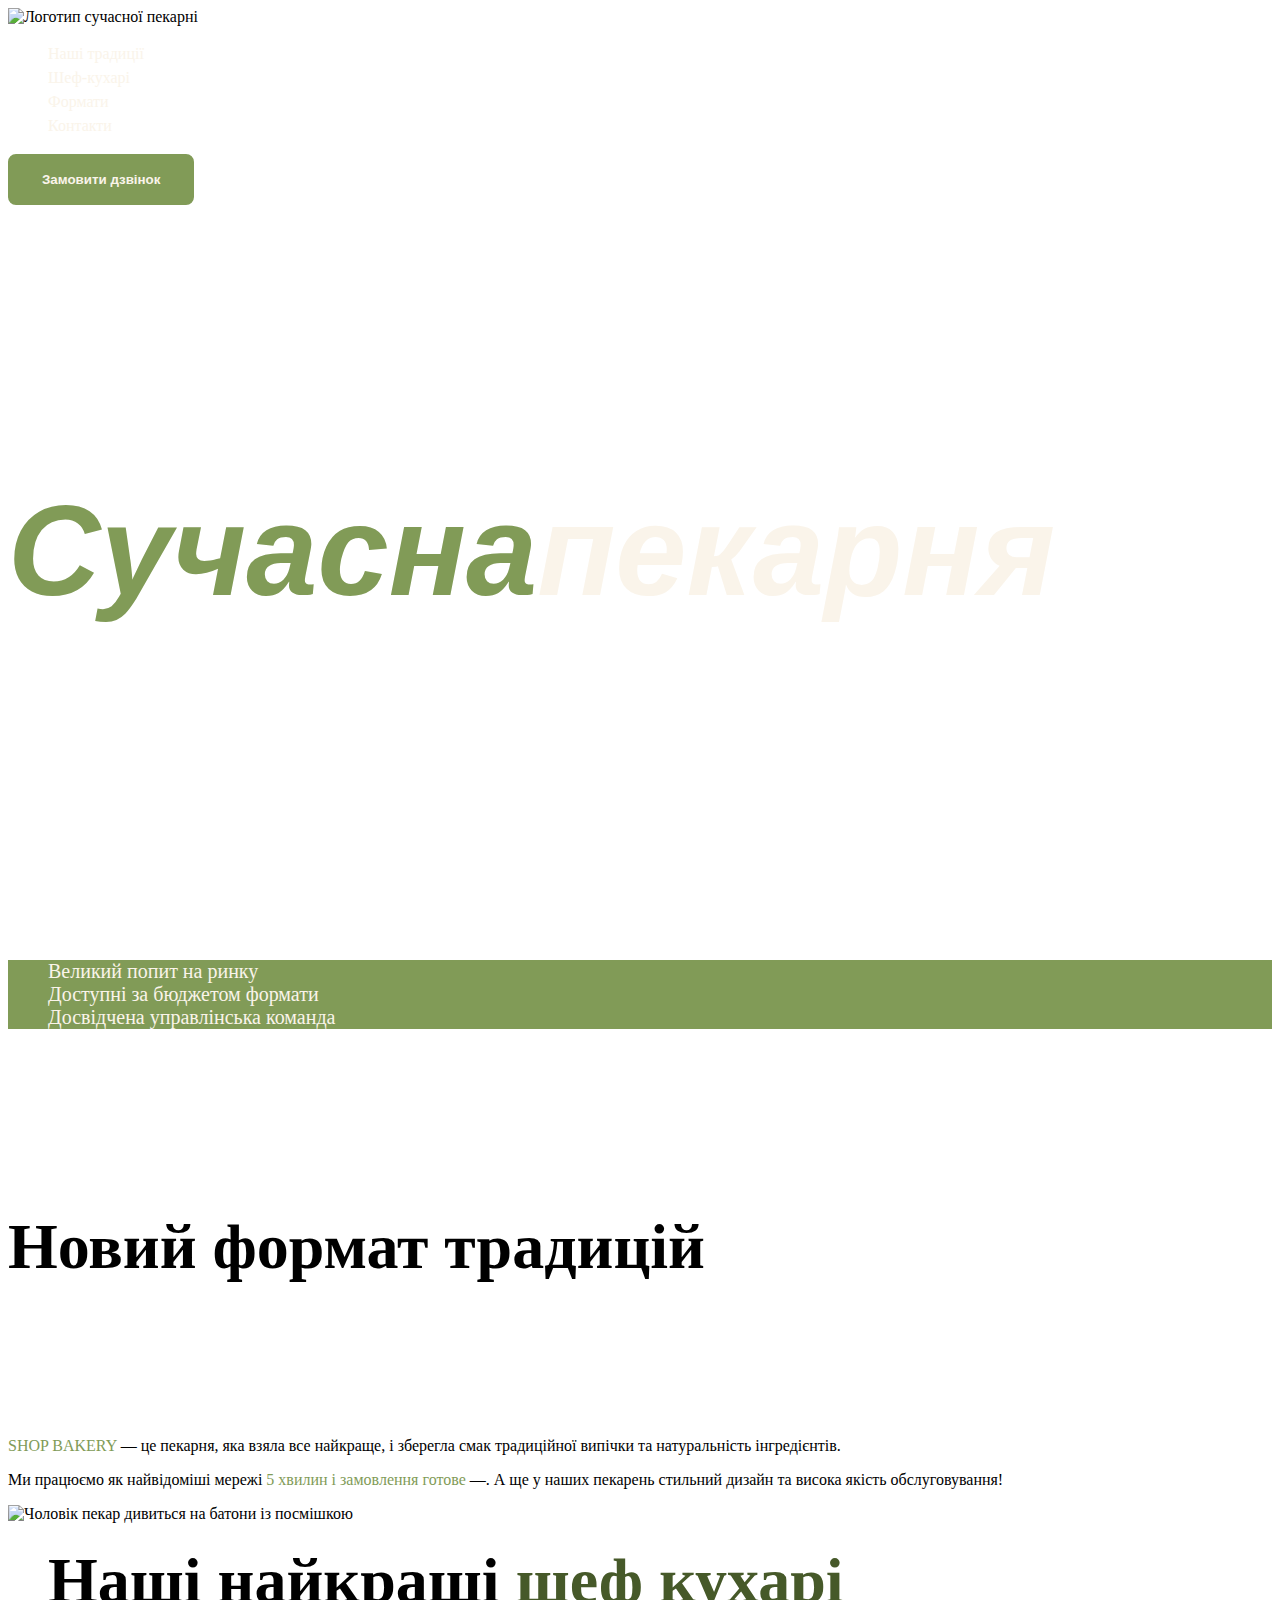
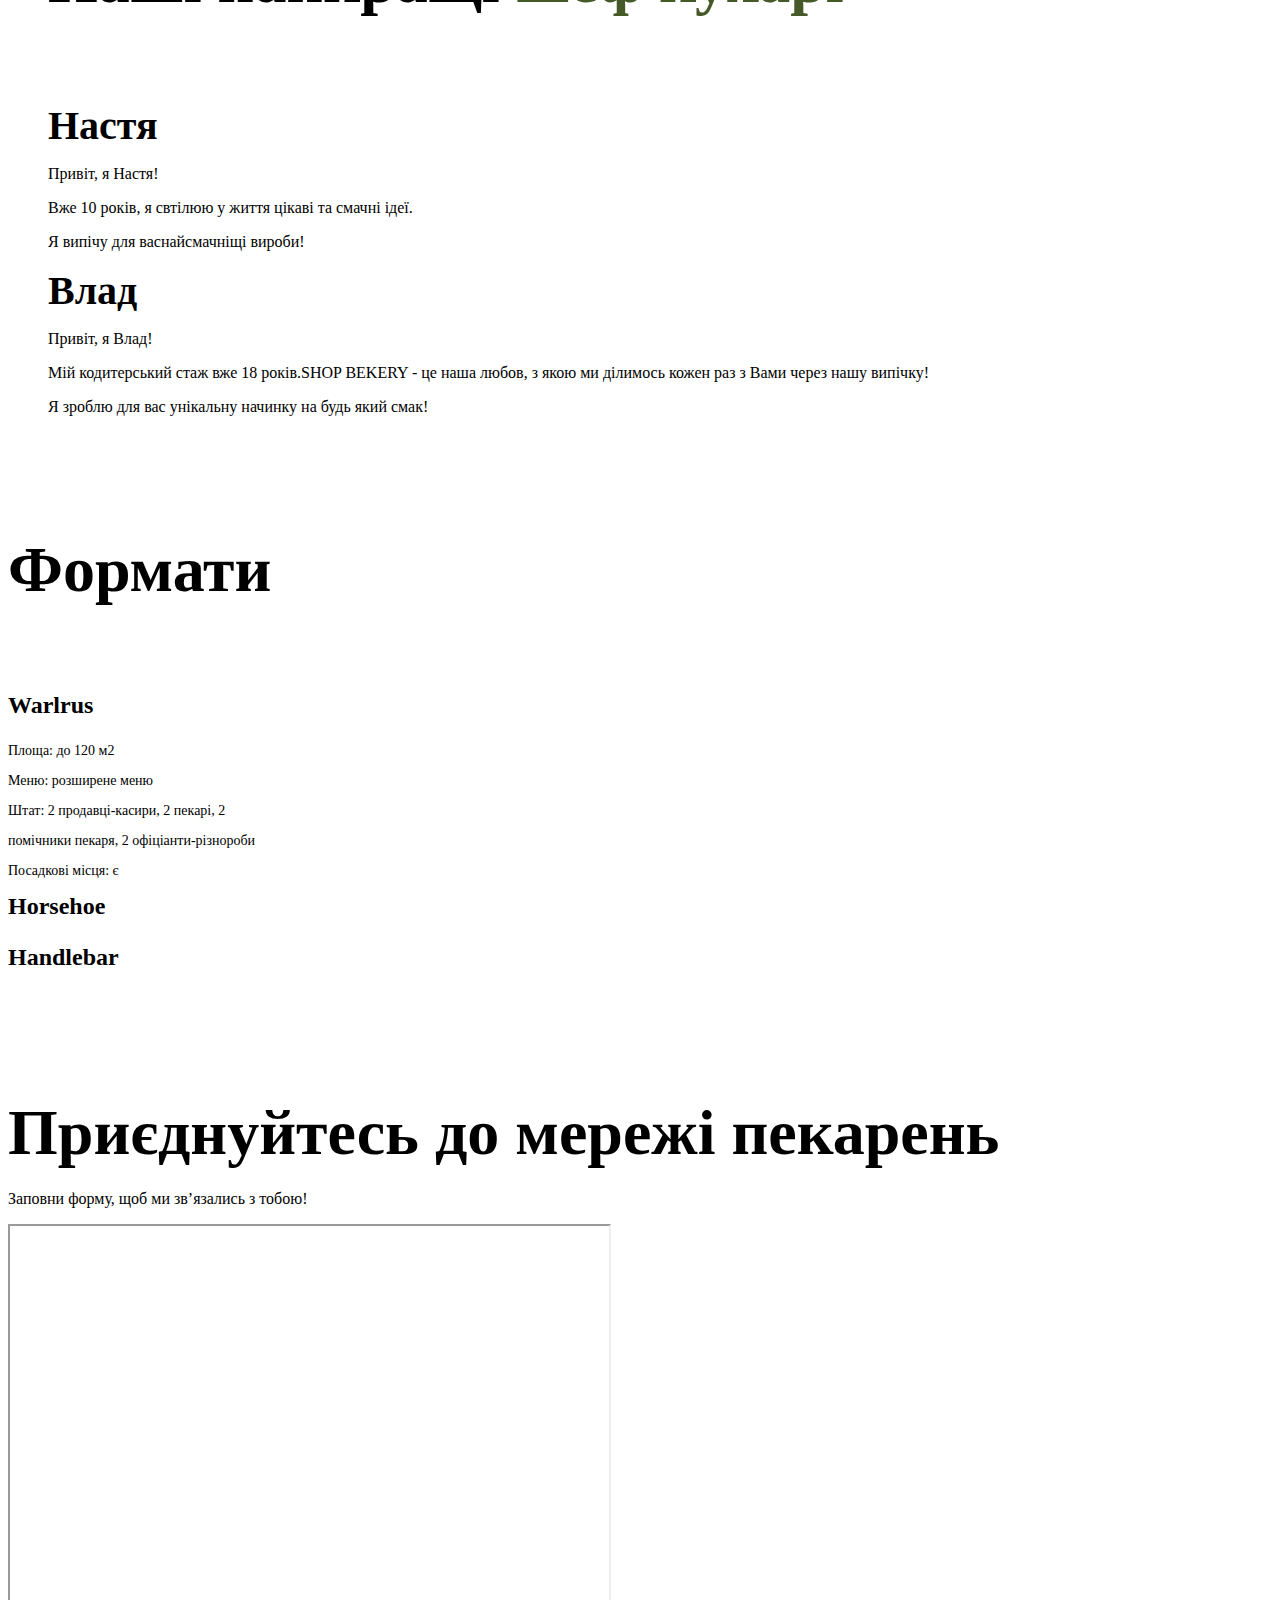
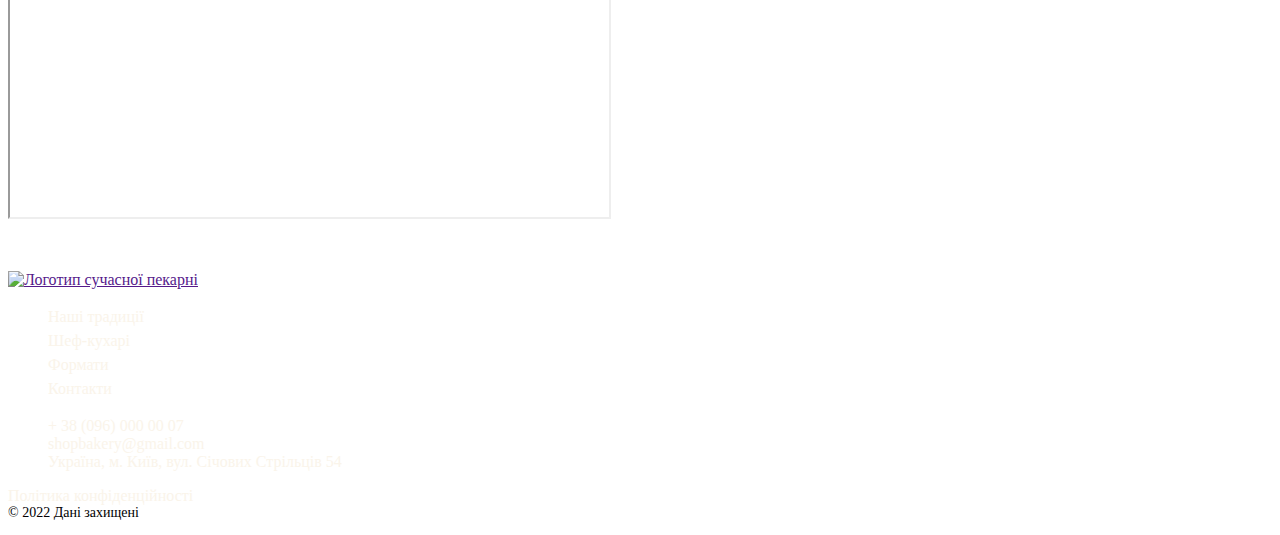
==== Untitled-1.html @ 4142bc56 "Add files via upload" ====
<!DOCTYPE html>
<html lang="uk">
<head>
    <meta charset="UTF-8">
    <meta name="viewport" content="width=device-width, initial-scale=1.0">
    <title>Сучасна пекарня</title>
   
    <link rel="stylesheet" href="./Untitled-2.css">
</head>
<body>
    <header>
   <div class="container">
    <nav>
        <div class="container">
            <a href=""></a>
            <img src="./images/logo.svg" alt="Логотип сучасної пекарні">
            <ul>
                <li><a class="link" href="#tradition-section">Наші традиції</a> </li>
                <li><a class="link" href="#sjef-section">Шеф-кухарі</a></li>
                <li><a class="link" href="#form-section">Формати</a></li>
                <li><a class="link" href="#contact-section">Контакти</a></li>
            </ul>
    </nav>
    <button class="button" type="button">Замовити дзвінок</button>
    </div>
   </div>
          
    </header>
    <main>
        <section class="hero-section">
          <div class="container">
            <h1 class="hero-title"> <span class="accent">Сучасна</span>пекарня</h1>
          </div>
        </section>

    <h2 class="vissually-hiden">Наші переваги</h2>
    <section>
       <div class="container">
        <ul class="advantage-list">
            <li class="advantage-item">Великий попит на ринку</li>
            <li class="advantage-item">Доступні за бюджетом формати</li>
            <li class="advantage-item">Досвідчена управлінська команда</li>
        </ul>
       </div>
    </section>
 <section class=" tradition-section section" id="tradition-section">
    <div class="container">
<p class="traditions-text">
    <h2 class=" traditions-title section-title">Новий формат традицій</h2>
    </div>
</section>
<section id="sjef-section">
 <div class="container">
    <p class="section"><span class="accent-uppercase">shop bakery</span>
        — це пекарня, яка взяла все найкраще, і зберегла смак
        традиційної випічки та натуральність інгредієнтів.</p>
    <p class="section">Ми працюємо як найвідоміші мережі <span class="accent">5 хвилин і замовлення готове </span>—. А ще у
        наших пекарень стильний дизайн та висока якість
        обслуговування!</p>
    <img src="./images/baker-man.jpg" alt="Чоловік пекар дивиться на батони із посмішкою">
    <div class="container">
        <ul>
            <h2 class=" sjefs-title section-title">Наші найкращі <span class="accent">шеф кухарі</span></h2>
            <li>
                <article>
                    <h3 class="sjef-title">Настя</h3>
                    <p>Привіт, я Настя! </p>
                    <p>Вже 10 років, я свтілюю у життя цікаві та смачні ідеї.</p>
                    <p>Я випічу для васнайсмачніщі вироби!</p>
                </article>
            </li>
            <li>
                <article>
                    <h3 class="sjef-title">Влад</h3>
                    <p>Привіт, я Влад!</p>
                    <p>Мій кодитерський стаж вже 18 років.SHOP BEKERY - це наша любов, з якою ми ділимось кожен раз з Вами
                        через
                        нашу
                        випічку!</p>
                    <p>Я зроблю для вас унікальну начинку на будь який смак!</p>
                </article>
            </li>
        </ul>
    </div>
    </section>
    <section id="formats-section">
        <div class="container">
            <h2 class=" formats-title section-title">Формати</h2>
            <li>
                <article>
                    <h3 class="format-title" lang="en"> Warlrus</h3>
                    <div class="format-text">
                        <p>Площа: до 120 м2</p>
                        <p>Меню: розширене меню</p>
                        <p>Штат: 2 продавці-касири, 2 пекарі, 2</p>
                        <p>помічники пекаря, 2 офіціанти-різнороби</p>
                        <p>Посадкові місця: є</p>
    
    
                    </div>
                </article>
            </li>
            <li>
                <article>
                    <h3 class="format-title" lang="en">Horsehoe</h3>
                </article>
            </li>
            <li>
                <article>
                    <h3 class="format-title" lang="en">Handlebar</h3>
                </article>
            </li>
        </div>
 </div>
   
</section>
<section id="contact-section">
   <div class="container">
    <h2 class=" contact-title section-title">Приєднуйтесь до мережі пекарень</h2>
    <p>Заповни форму, щоб ми звʼязались з тобою!</p>
    <iframe
        src="https://www.google.com/maps/embed?pb=!1m18!1m12!1m3!1d2540.1634470361023!2d30.488698375912154!3d50.45668098691596!2m3!1f0!2f0!3f0!3m2!1i1024!2i768!4f13.1!3m3!1m2!1s0x40d4ce637c006b2d%3A0xaf86385f19996ff0!2z0YPQuy4g0KHQtdGH0LXQstGL0YUg0KHRgtGA0LXQu9GM0YbQvtCyLCA1NCwg0JrQuNC10LIsINCj0LrRgNCw0LjQvdCwLCAwMjAwMA!5e0!3m2!1sru!2sno!4v1733068324445!5m2!1sru!2sno"
        width="603" height="595" style="" allowfullscreen="" loading="lazy"
        referrerpolicy="no-referrer-when-downgrade"></iframe>
   </div>
</section>
    </main>
    <footer>
   <div class="container">
    <nav>
        <a href="">
            <img src="./images/logo.svg" alt="Логотип сучасної пекарні">
        </a>
        <ul>
            <li><a class="link" href="">Наші традиції</a> </li>
            <li><a class="link" href="">Шеф-кухарі</a></li>
            <li><a class="link" href="">Формати</a></li>
            <li><a class="link" href="">Контакти</a></li>
        </ul>
    </nav>
    
    <address>
        <ul>
            <li><a class="address-link" href="tel:+380960000007">+ 38 (096) 000 00 07</a></li>
            <li><a class="address-link" href="mailto:shopbakery@gmail.com">shopbakery@gmail.com</a></li>
            <li><a class="address-link" href="https://maps.app.goo.gl/1U1ZGMpnZ4ibGPz46" target="_blank">Україна, м. Київ,
                    вул. Січових Стрільців 54</a></li>
    
            <!--facebook icon-->
            </a>
            </li>
            <li><a href="">
                    <!--instagram icon-->
    
                </a>
            </li>
        </ul>
        <a class="address-link" href="" target="_blank">Політика конфіденційності</a>
        <p class="address-copyright">&copy; 2022 Дані захищені</p>
    </address>
   </div>

    </footer>
</body>
</html>
---- Untitled-2.css ----
@font-face {
    font-display: swap;

    font-family: 'Poppins';
   
    font-weight: 300;
    src: url('../fonts/poppins-v21-latin-300.woff2') format('woff2');

}


@font-face {
    font-display: swap;
   
    font-family: 'Poppins';

    font-weight: 400;
    src: url('../fonts/poppins-v21-latin-regular.woff2') format('woff2');
  
}


@font-face {
    font-display: swap;
   
    font-family: 'Poppins';

    font-weight: 600;
    src: url('../fonts/poppins-v21-latin-600.woff2') format('woff2');
}


:root{
    --color-brand-light: #819B57;
    --color-brand-dark: #465929;
    --color-primery-light: #FAF4EA;
    --color-primery-dark: #31261a;
    
}
ul{
    list-style-type: none;
}
.vissually-hiden{
    position: absolute;
    left: -10000px;
    top: auto;
    width: 1px;
    height: 1px;
    overflow: hidden;
}
section{
    padding: 48px 0;
}
*{
    box-sizing: border-box;
}
.body{
    color: var(--color-primery-dark);
    font-family: 'Poppins', sans-serif;
    font-size: 18px;
    font-weight: 400;
    font-style: italic;
        line-height: 1.5;
        margin: 0;
}
.container{
    max-width: 1288px;
    width: 100%;
    margin: 0 auto;

}
h1,h2,h3,h4,h5,h6,p{
    margin-top: 0;
}
.tradition-section{
    padding-top: 96px;
}
.tradition-title{
    margin-bottom: 42px;
}
address{
    font-style: normal;
}
.advantage-item{
    font-size: 20px;
    font-weight: 300;
}
.accent-uppercase{
    text-transform: uppercase;
}
.button{
    padding: 16px 32px;
background-color: var(--color-brand-light);
border: 2px solid var(--color-brand-light);
border-radius: 8px;
color: var(--color-primery-light);
font-weight: 600;
}
.button:hover{
    background-color: transparent;
    color: var(--color-brand-dark);
}
.link{
    color: var(--color-primery-light);
    text-decoration: none;
    line-height: 1.5;


}
.link:hover{
    color:var(--color-brand-light);;
    text-decoration: none;
        font-weight: 600;
}
.hero-section{
padding: 272px 0;
}
.hero-title{
    margin-bottom: 0;
color: var(--color-primery-light);
    font-family: 'Poppins', sans-serif;
        font-size: 128px;
        font-weight: 900;
        font-style: italic;
    

}
.hero-title .accent{
color: var(--color-brand-light);;
}
.advantage-list{
    color:var(--color-primery-light) ;
    background-color:var(--color-brand-light); ;
}
.section-title .accent{
    color: var(--color-brand-dark);
}
.section  .accent {
    color: var(--color-brand-light);
}
.section .accent-uppercase {
    color: var(--color-brand-light);
}
.section-title{
    font-size: 64px;
    font-weight: 900;
    line-height: 1.3;
}
.formats-title{
    margin-bottom: 80px;
}

.sjefs-title{
    margin-bottom: 80px;
}
.sjef-title{
    font-size: 40px;
    font-weight: 600;
    margin-bottom: 16px;
}
.format-title{
    font-size: 24px;
        font-weight: 600;
}
.format-text{
font-size: 14px;
font-weight: 300;
}
.contact-title{
    margin-bottom: 16px;
}
.address-link{
    color: var(--color-primery-light);
    font-size: 16px;
    font-weight: 300;
    text-decoration: none;
}
.address-link:hover {
    color: var(--color-brand-light);
  
}
.address-copyright{
    font-size: 14px;
}
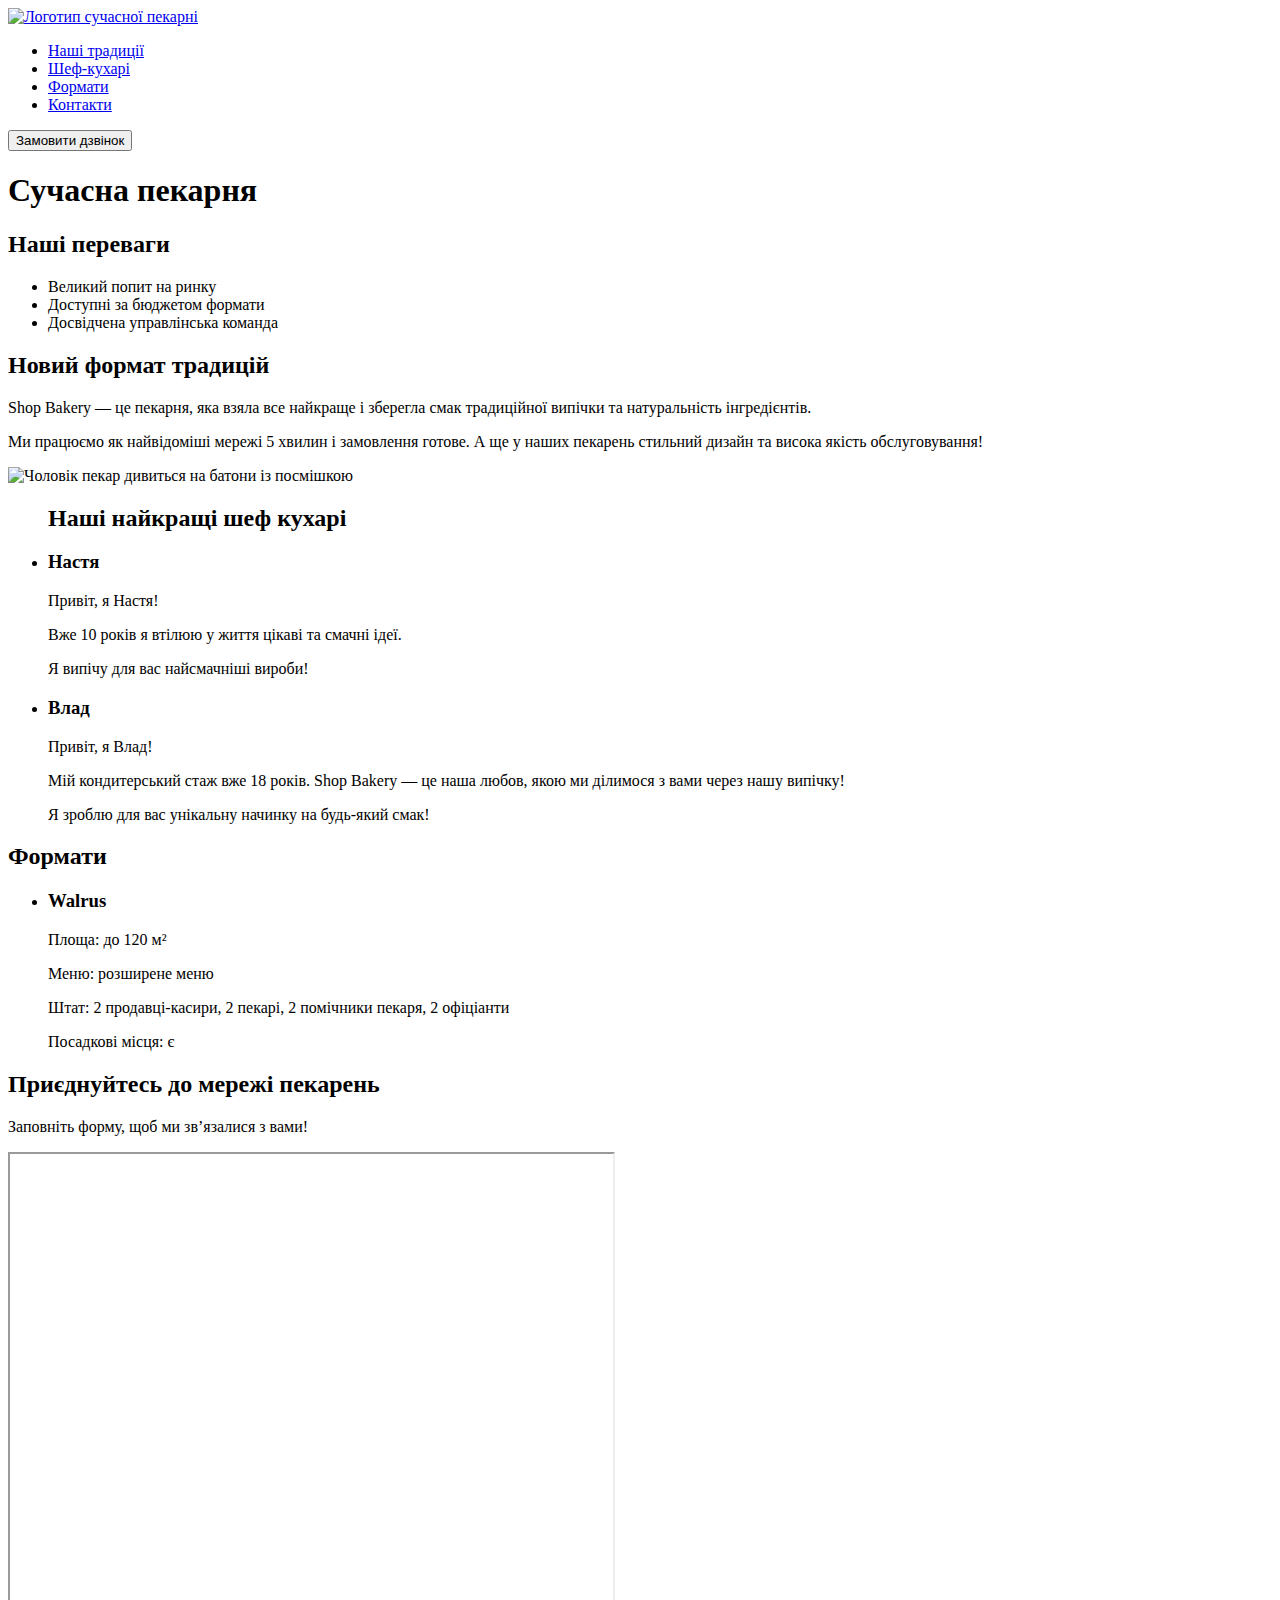
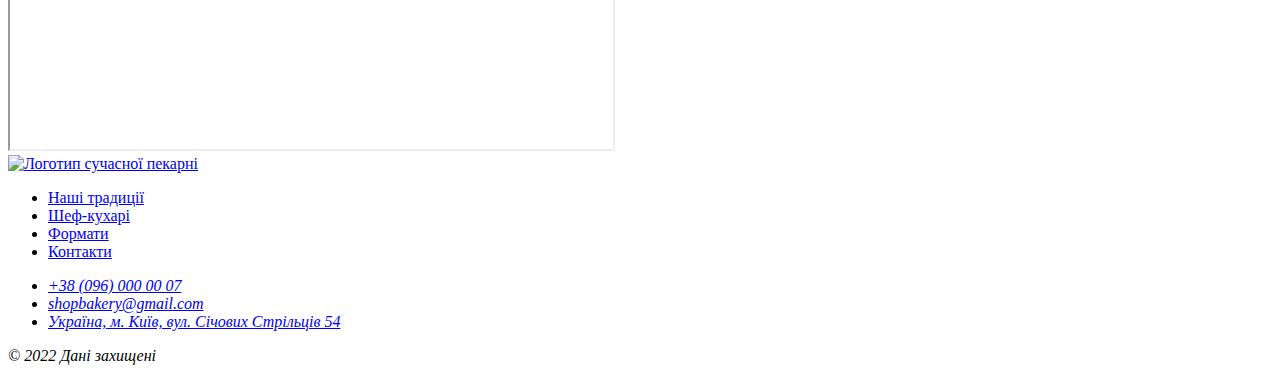
==== commit eef13e21: "Update Untitled-1.html" ====
--- a/Untitled-1.html
+++ b/Untitled-1.html
@@ -4,162 +4,130 @@
     <meta charset="UTF-8">
     <meta name="viewport" content="width=device-width, initial-scale=1.0">
     <title>Сучасна пекарня</title>
-   
-    <link rel="stylesheet" href="./Untitled-2.css">
+    <!-- Оновлений шлях до CSS -->
+    <link rel="stylesheet" href="/Simple-Page/Untitled-2.css">
 </head>
 <body>
     <header>
-   <div class="container">
-    <nav>
         <div class="container">
-            <a href=""></a>
-            <img src="./images/logo.svg" alt="Логотип сучасної пекарні">
-            <ul>
-                <li><a class="link" href="#tradition-section">Наші традиції</a> </li>
-                <li><a class="link" href="#sjef-section">Шеф-кухарі</a></li>
-                <li><a class="link" href="#form-section">Формати</a></li>
-                <li><a class="link" href="#contact-section">Контакти</a></li>
-            </ul>
-    </nav>
-    <button class="button" type="button">Замовити дзвінок</button>
-    </div>
-   </div>
-          
+            <nav>
+                <div class="container">
+                    <a href="/">
+                        <!-- Оновлений шлях до логотипу -->
+                        <img src="/Simple-Page/images/logo.svg" alt="Логотип сучасної пекарні">
+                    </a>
+                    <ul>
+                        <li><a class="link" href="#tradition-section">Наші традиції</a></li>
+                        <li><a class="link" href="#sjef-section">Шеф-кухарі</a></li>
+                        <li><a class="link" href="#form-section">Формати</a></li>
+                        <li><a class="link" href="#contact-section">Контакти</a></li>
+                    </ul>
+                </div>
+            </nav>
+            <button class="button" type="button">Замовити дзвінок</button>
+        </div>
     </header>
     <main>
         <section class="hero-section">
-          <div class="container">
-            <h1 class="hero-title"> <span class="accent">Сучасна</span>пекарня</h1>
-          </div>
+            <div class="container">
+                <h1 class="hero-title"><span class="accent">Сучасна</span> пекарня</h1>
+            </div>
         </section>
 
-    <h2 class="vissually-hiden">Наші переваги</h2>
-    <section>
-       <div class="container">
-        <ul class="advantage-list">
-            <li class="advantage-item">Великий попит на ринку</li>
-            <li class="advantage-item">Доступні за бюджетом формати</li>
-            <li class="advantage-item">Досвідчена управлінська команда</li>
-        </ul>
-       </div>
-    </section>
- <section class=" tradition-section section" id="tradition-section">
-    <div class="container">
-<p class="traditions-text">
-    <h2 class=" traditions-title section-title">Новий формат традицій</h2>
-    </div>
-</section>
-<section id="sjef-section">
- <div class="container">
-    <p class="section"><span class="accent-uppercase">shop bakery</span>
-        — це пекарня, яка взяла все найкраще, і зберегла смак
-        традиційної випічки та натуральність інгредієнтів.</p>
-    <p class="section">Ми працюємо як найвідоміші мережі <span class="accent">5 хвилин і замовлення готове </span>—. А ще у
-        наших пекарень стильний дизайн та висока якість
-        обслуговування!</p>
-    <img src="./images/baker-man.jpg" alt="Чоловік пекар дивиться на батони із посмішкою">
-    <div class="container">
-        <ul>
-            <h2 class=" sjefs-title section-title">Наші найкращі <span class="accent">шеф кухарі</span></h2>
-            <li>
-                <article>
-                    <h3 class="sjef-title">Настя</h3>
-                    <p>Привіт, я Настя! </p>
-                    <p>Вже 10 років, я свтілюю у життя цікаві та смачні ідеї.</p>
-                    <p>Я випічу для васнайсмачніщі вироби!</p>
-                </article>
-            </li>
-            <li>
-                <article>
-                    <h3 class="sjef-title">Влад</h3>
-                    <p>Привіт, я Влад!</p>
-                    <p>Мій кодитерський стаж вже 18 років.SHOP BEKERY - це наша любов, з якою ми ділимось кожен раз з Вами
-                        через
-                        нашу
-                        випічку!</p>
-                    <p>Я зроблю для вас унікальну начинку на будь який смак!</p>
-                </article>
-            </li>
-        </ul>
-    </div>
-    </section>
-    <section id="formats-section">
-        <div class="container">
-            <h2 class=" formats-title section-title">Формати</h2>
-            <li>
-                <article>
-                    <h3 class="format-title" lang="en"> Warlrus</h3>
-                    <div class="format-text">
-                        <p>Площа: до 120 м2</p>
-                        <p>Меню: розширене меню</p>
-                        <p>Штат: 2 продавці-касири, 2 пекарі, 2</p>
-                        <p>помічники пекаря, 2 офіціанти-різнороби</p>
-                        <p>Посадкові місця: є</p>
-    
-    
-                    </div>
-                </article>
-            </li>
-            <li>
-                <article>
-                    <h3 class="format-title" lang="en">Horsehoe</h3>
-                </article>
-            </li>
-            <li>
-                <article>
-                    <h3 class="format-title" lang="en">Handlebar</h3>
-                </article>
-            </li>
-        </div>
- </div>
-   
-</section>
-<section id="contact-section">
-   <div class="container">
-    <h2 class=" contact-title section-title">Приєднуйтесь до мережі пекарень</h2>
-    <p>Заповни форму, щоб ми звʼязались з тобою!</p>
-    <iframe
-        src="https://www.google.com/maps/embed?pb=!1m18!1m12!1m3!1d2540.1634470361023!2d30.488698375912154!3d50.45668098691596!2m3!1f0!2f0!3f0!3m2!1i1024!2i768!4f13.1!3m3!1m2!1s0x40d4ce637c006b2d%3A0xaf86385f19996ff0!2z0YPQuy4g0KHQtdGH0LXQstGL0YUg0KHRgtGA0LXQu9GM0YbQvtCyLCA1NCwg0JrQuNC10LIsINCj0LrRgNCw0LjQvdCwLCAwMjAwMA!5e0!3m2!1sru!2sno!4v1733068324445!5m2!1sru!2sno"
-        width="603" height="595" style="" allowfullscreen="" loading="lazy"
-        referrerpolicy="no-referrer-when-downgrade"></iframe>
-   </div>
-</section>
+        <h2 class="vissually-hiden">Наші переваги</h2>
+        <section>
+            <div class="container">
+                <ul class="advantage-list">
+                    <li class="advantage-item">Великий попит на ринку</li>
+                    <li class="advantage-item">Доступні за бюджетом формати</li>
+                    <li class="advantage-item">Досвідчена управлінська команда</li>
+                </ul>
+            </div>
+        </section>
+
+        <section class="tradition-section section" id="tradition-section">
+            <div class="container">
+                <h2 class="traditions-title section-title">Новий формат традицій</h2>
+            </div>
+        </section>
+
+        <section id="sjef-section">
+            <div class="container">
+                <p class="section"><span class="accent-uppercase">Shop Bakery</span> — це пекарня, яка взяла все найкраще і зберегла смак традиційної випічки та натуральність інгредієнтів.</p>
+                <p class="section">Ми працюємо як найвідоміші мережі <span class="accent">5 хвилин і замовлення готове</span>. А ще у наших пекарень стильний дизайн та висока якість обслуговування!</p>
+                <!-- Оновлений шлях до зображення -->
+                <img src="/Simple-Page/images/baker-man.jpg" alt="Чоловік пекар дивиться на батони із посмішкою">
+                <ul>
+                    <h2 class="sjefs-title section-title">Наші найкращі <span class="accent">шеф кухарі</span></h2>
+                    <li>
+                        <article>
+                            <h3 class="sjef-title">Настя</h3>
+                            <p>Привіт, я Настя! </p>
+                            <p>Вже 10 років я втілюю у життя цікаві та смачні ідеї.</p>
+                            <p>Я випічу для вас найсмачніші вироби!</p>
+                        </article>
+                    </li>
+                    <li>
+                        <article>
+                            <h3 class="sjef-title">Влад</h3>
+                            <p>Привіт, я Влад!</p>
+                            <p>Мій кондитерський стаж вже 18 років. Shop Bakery — це наша любов, якою ми ділимося з вами через нашу випічку!</p>
+                            <p>Я зроблю для вас унікальну начинку на будь-який смак!</p>
+                        </article>
+                    </li>
+                </ul>
+            </div>
+        </section>
+
+        <section id="formats-section">
+            <div class="container">
+                <h2 class="formats-title section-title">Формати</h2>
+                <ul>
+                    <li>
+                        <article>
+                            <h3 class="format-title" lang="en">Walrus</h3>
+                            <div class="format-text">
+                                <p>Площа: до 120 м²</p>
+                                <p>Меню: розширене меню</p>
+                                <p>Штат: 2 продавці-касири, 2 пекарі, 2 помічники пекаря, 2 офіціанти</p>
+                                <p>Посадкові місця: є</p>
+                            </div>
+                        </article>
+                    </li>
+                </ul>
+            </div>
+        </section>
+
+        <section id="contact-section">
+            <div class="container">
+                <h2 class="contact-title section-title">Приєднуйтесь до мережі пекарень</h2>
+                <p>Заповніть форму, щоб ми звʼязалися з вами!</p>
+                <iframe src="https://www.google.com/maps/embed?pb=!1m18!1m12!1m3!1d2540.1634470361023!2d30.488698375912154!3d50.45668098691596!2m3!1f0!2f0!3f0!3m2!1i1024!2i768!4f13.1!3m3!1m2!1s0x40d4ce637c006b2d%3A0xaf86385f19996ff0!2z0YPQuy4g0KHQtdGH0LXQstGL0YUg0KHRgtGA0LXQu9GM0YbQvtCyLCA1NCwg0JrQuNC10LIsINCj0LrRgNCw0LjQvdCwLCAwMjAwMA!5e0!3m2!1sru!2sno!4v1733068324445!5m2!1sru!2sno" width="603" height="595" allowfullscreen="" loading="lazy"></iframe>
+            </div>
+        </section>
     </main>
     <footer>
-   <div class="container">
-    <nav>
-        <a href="">
-            <img src="./images/logo.svg" alt="Логотип сучасної пекарні">
-        </a>
-        <ul>
-            <li><a class="link" href="">Наші традиції</a> </li>
-            <li><a class="link" href="">Шеф-кухарі</a></li>
-            <li><a class="link" href="">Формати</a></li>
-            <li><a class="link" href="">Контакти</a></li>
-        </ul>
-    </nav>
-    
-    <address>
-        <ul>
-            <li><a class="address-link" href="tel:+380960000007">+ 38 (096) 000 00 07</a></li>
-            <li><a class="address-link" href="mailto:shopbakery@gmail.com">shopbakery@gmail.com</a></li>
-            <li><a class="address-link" href="https://maps.app.goo.gl/1U1ZGMpnZ4ibGPz46" target="_blank">Україна, м. Київ,
-                    вул. Січових Стрільців 54</a></li>
-    
-            <!--facebook icon-->
-            </a>
-            </li>
-            <li><a href="">
-                    <!--instagram icon-->
-    
+        <div class="container">
+            <nav>
+                <a href="/Simple-Page/">
+                    <img src="/Simple-Page/images/logo.svg" alt="Логотип сучасної пекарні">
                 </a>
-            </li>
-        </ul>
-        <a class="address-link" href="" target="_blank">Політика конфіденційності</a>
-        <p class="address-copyright">&copy; 2022 Дані захищені</p>
-    </address>
-   </div>
-
+                <ul>
+                    <li><a class="link" href="#tradition-section">Наші традиції</a></li>
+                    <li><a class="link" href="#sjef-section">Шеф-кухарі</a></li>
+                    <li><a class="link" href="#formats-section">Формати</a></li>
+                    <li><a class="link" href="#contact-section">Контакти</a></li>
+                </ul>
+            </nav>
+            <address>
+                <ul>
+                    <li><a class="address-link" href="tel:+380960000007">+38 (096) 000 00 07</a></li>
+                    <li><a class="address-link" href="mailto:shopbakery@gmail.com">shopbakery@gmail.com</a></li>
+                    <li><a class="address-link" href="https://maps.app.goo.gl/1U1ZGMpnZ4ibGPz46" target="_blank">Україна, м. Київ, вул. Січових Стрільців 54</a></li>
+                </ul>
+                <p class="address-copyright">&copy; 2022 Дані захищені</p>
+            </address>
+        </div>
     </footer>
 </body>
-</html>+</html>
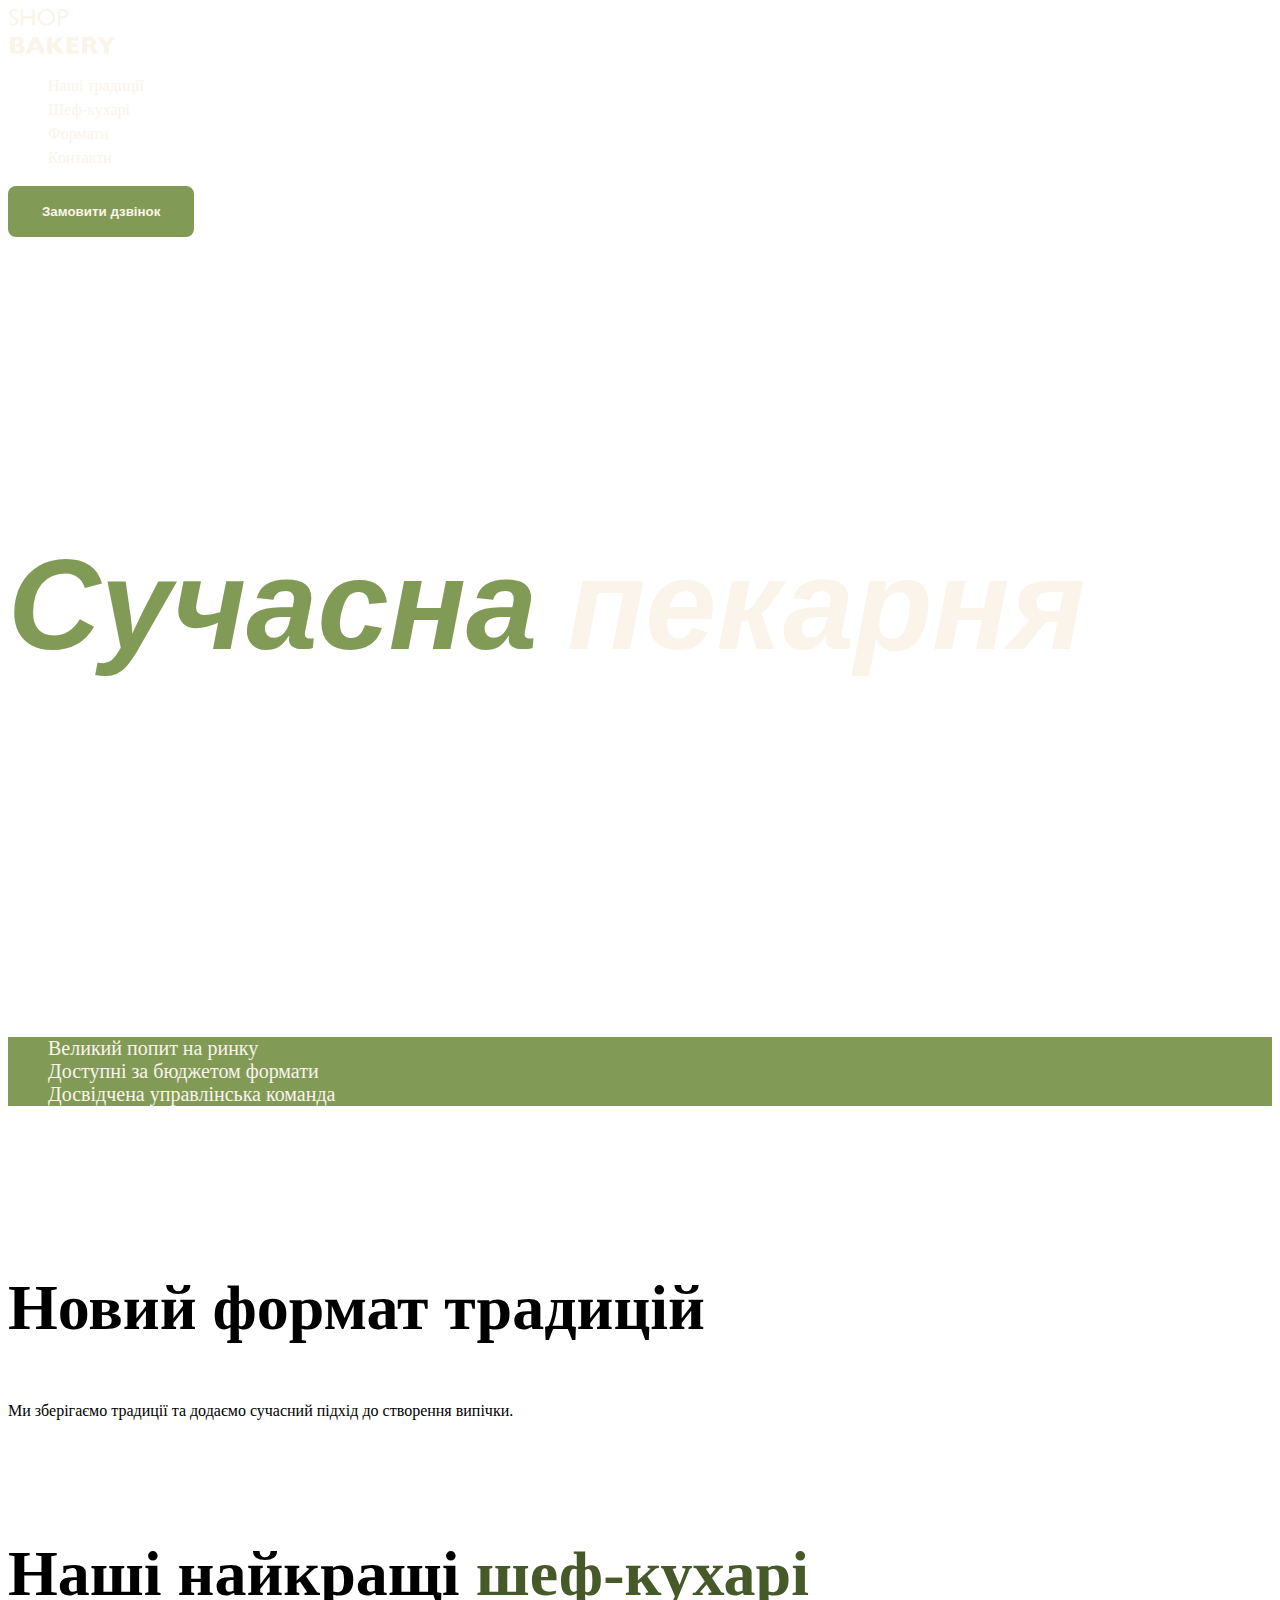
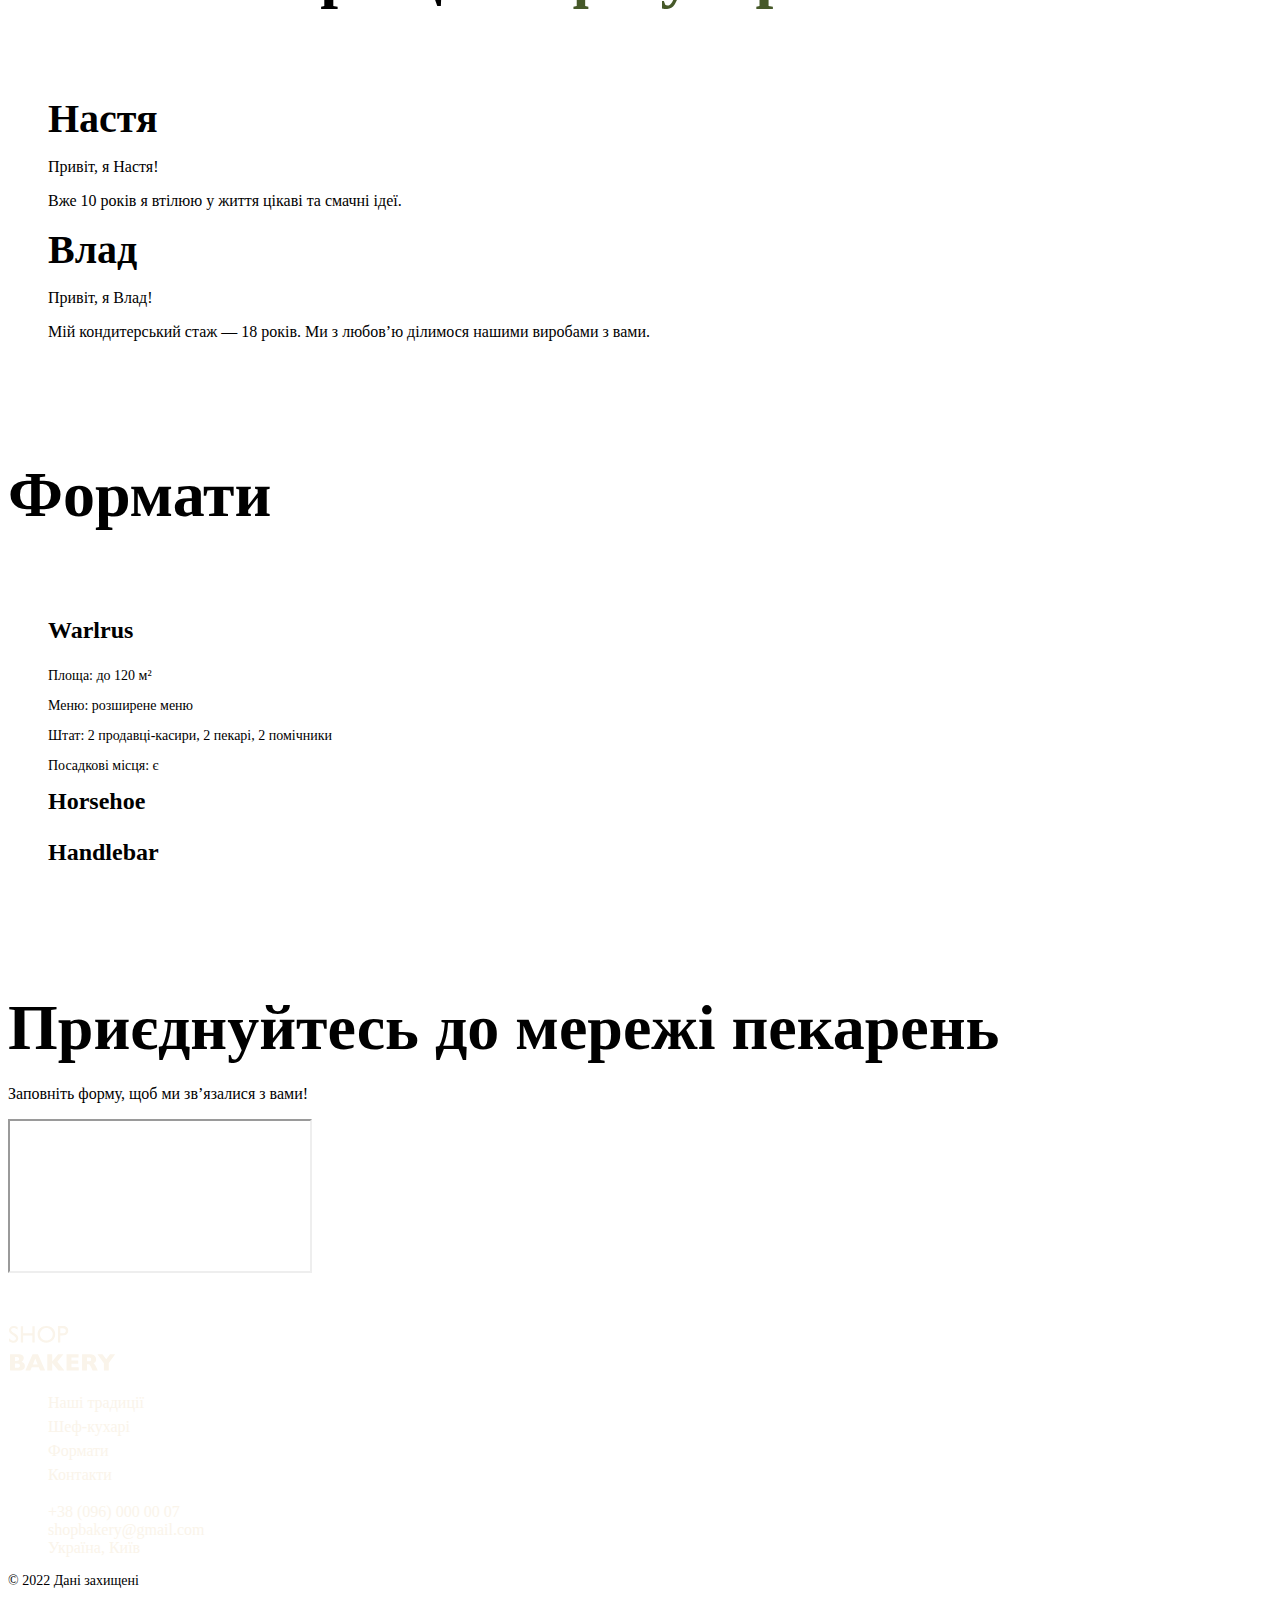
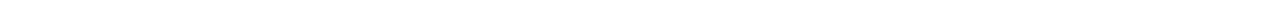
==== commit 308153d2: "Update Untitled-1.html" ====
--- a/Untitled-1.html
+++ b/Untitled-1.html
@@ -4,25 +4,23 @@
     <meta charset="UTF-8">
     <meta name="viewport" content="width=device-width, initial-scale=1.0">
     <title>Сучасна пекарня</title>
-    <!-- Оновлений шлях до CSS -->
-    <link rel="stylesheet" href="/Simple-Page/Untitled-2.css">
+    <!-- Підключення CSS -->
+    <link rel="stylesheet" href="./Untitled-2.css">
 </head>
 <body>
     <header>
         <div class="container">
             <nav>
-                <div class="container">
-                    <a href="/">
-                        <!-- Оновлений шлях до логотипу -->
-                        <img src="/Simple-Page/images/logo.svg" alt="Логотип сучасної пекарні">
-                    </a>
-                    <ul>
-                        <li><a class="link" href="#tradition-section">Наші традиції</a></li>
-                        <li><a class="link" href="#sjef-section">Шеф-кухарі</a></li>
-                        <li><a class="link" href="#form-section">Формати</a></li>
-                        <li><a class="link" href="#contact-section">Контакти</a></li>
-                    </ul>
-                </div>
+                <a href="#">
+                    <!-- Шлях до логотипу -->
+                    <img src="./images/logo.svg" alt="Логотип сучасної пекарні">
+                </a>
+                <ul>
+                    <li><a class="link" href="#tradition-section">Наші традиції</a></li>
+                    <li><a class="link" href="#sjef-section">Шеф-кухарі</a></li>
+                    <li><a class="link" href="#form-section">Формати</a></li>
+                    <li><a class="link" href="#contact-section">Контакти</a></li>
+                </ul>
             </nav>
             <button class="button" type="button">Замовити дзвінок</button>
         </div>
@@ -33,7 +31,6 @@
                 <h1 class="hero-title"><span class="accent">Сучасна</span> пекарня</h1>
             </div>
         </section>
-
         <h2 class="vissually-hiden">Наші переваги</h2>
         <section>
             <div class="container">
@@ -44,86 +41,87 @@
                 </ul>
             </div>
         </section>
-
         <section class="tradition-section section" id="tradition-section">
             <div class="container">
                 <h2 class="traditions-title section-title">Новий формат традицій</h2>
+                <p class="traditions-text">Ми зберігаємо традиції та додаємо сучасний підхід до створення випічки.</p>
             </div>
         </section>
-
         <section id="sjef-section">
             <div class="container">
-                <p class="section"><span class="accent-uppercase">Shop Bakery</span> — це пекарня, яка взяла все найкраще і зберегла смак традиційної випічки та натуральність інгредієнтів.</p>
-                <p class="section">Ми працюємо як найвідоміші мережі <span class="accent">5 хвилин і замовлення готове</span>. А ще у наших пекарень стильний дизайн та висока якість обслуговування!</p>
-                <!-- Оновлений шлях до зображення -->
-                <img src="/Simple-Page/images/baker-man.jpg" alt="Чоловік пекар дивиться на батони із посмішкою">
+                <h2 class="sjefs-title section-title">Наші найкращі <span class="accent">шеф-кухарі</span></h2>
                 <ul>
-                    <h2 class="sjefs-title section-title">Наші найкращі <span class="accent">шеф кухарі</span></h2>
                     <li>
                         <article>
                             <h3 class="sjef-title">Настя</h3>
-                            <p>Привіт, я Настя! </p>
+                            <p>Привіт, я Настя!</p>
                             <p>Вже 10 років я втілюю у життя цікаві та смачні ідеї.</p>
-                            <p>Я випічу для вас найсмачніші вироби!</p>
                         </article>
                     </li>
                     <li>
                         <article>
                             <h3 class="sjef-title">Влад</h3>
                             <p>Привіт, я Влад!</p>
-                            <p>Мій кондитерський стаж вже 18 років. Shop Bakery — це наша любов, якою ми ділимося з вами через нашу випічку!</p>
-                            <p>Я зроблю для вас унікальну начинку на будь-який смак!</p>
+                            <p>Мій кондитерський стаж — 18 років. Ми з любов’ю ділимося нашими виробами з вами.</p>
                         </article>
                     </li>
                 </ul>
             </div>
         </section>
-
         <section id="formats-section">
             <div class="container">
                 <h2 class="formats-title section-title">Формати</h2>
                 <ul>
                     <li>
                         <article>
-                            <h3 class="format-title" lang="en">Walrus</h3>
+                            <h3 class="format-title">Warlrus</h3>
                             <div class="format-text">
                                 <p>Площа: до 120 м²</p>
                                 <p>Меню: розширене меню</p>
-                                <p>Штат: 2 продавці-касири, 2 пекарі, 2 помічники пекаря, 2 офіціанти</p>
+                                <p>Штат: 2 продавці-касири, 2 пекарі, 2 помічники</p>
                                 <p>Посадкові місця: є</p>
                             </div>
+                        </article>
+                    </li>
+                    <li>
+                        <article>
+                            <h3 class="format-title">Horsehoe</h3>
+                        </article>
+                    </li>
+                    <li>
+                        <article>
+                            <h3 class="format-title">Handlebar</h3>
                         </article>
                     </li>
                 </ul>
             </div>
         </section>
-
         <section id="contact-section">
             <div class="container">
                 <h2 class="contact-title section-title">Приєднуйтесь до мережі пекарень</h2>
-                <p>Заповніть форму, щоб ми звʼязалися з вами!</p>
-                <iframe src="https://www.google.com/maps/embed?pb=!1m18!1m12!1m3!1d2540.1634470361023!2d30.488698375912154!3d50.45668098691596!2m3!1f0!2f0!3f0!3m2!1i1024!2i768!4f13.1!3m3!1m2!1s0x40d4ce637c006b2d%3A0xaf86385f19996ff0!2z0YPQuy4g0KHQtdGH0LXQstGL0YUg0KHRgtGA0LXQu9GM0YbQvtCyLCA1NCwg0JrQuNC10LIsINCj0LrRgNCw0LjQvdCwLCAwMjAwMA!5e0!3m2!1sru!2sno!4v1733068324445!5m2!1sru!2sno" width="603" height="595" allowfullscreen="" loading="lazy"></iframe>
+                <p>Заповніть форму, щоб ми зв’язалися з вами!</p>
+                <iframe src="https://www.google.com/maps/embed?..."></iframe>
             </div>
         </section>
     </main>
     <footer>
         <div class="container">
             <nav>
-                <a href="/Simple-Page/">
-                    <img src="/Simple-Page/images/logo.svg" alt="Логотип сучасної пекарні">
+                <a href="#">
+                    <img src="./images/logo.svg" alt="Логотип сучасної пекарні">
                 </a>
                 <ul>
-                    <li><a class="link" href="#tradition-section">Наші традиції</a></li>
-                    <li><a class="link" href="#sjef-section">Шеф-кухарі</a></li>
-                    <li><a class="link" href="#formats-section">Формати</a></li>
-                    <li><a class="link" href="#contact-section">Контакти</a></li>
+                    <li><a class="link" href="#">Наші традиції</a></li>
+                    <li><a class="link" href="#">Шеф-кухарі</a></li>
+                    <li><a class="link" href="#">Формати</a></li>
+                    <li><a class="link" href="#">Контакти</a></li>
                 </ul>
             </nav>
             <address>
                 <ul>
                     <li><a class="address-link" href="tel:+380960000007">+38 (096) 000 00 07</a></li>
                     <li><a class="address-link" href="mailto:shopbakery@gmail.com">shopbakery@gmail.com</a></li>
-                    <li><a class="address-link" href="https://maps.app.goo.gl/1U1ZGMpnZ4ibGPz46" target="_blank">Україна, м. Київ, вул. Січових Стрільців 54</a></li>
+                    <li><a class="address-link" href="https://maps.app.goo.gl/..." target="_blank">Україна, Київ</a></li>
                 </ul>
                 <p class="address-copyright">&copy; 2022 Дані захищені</p>
             </address>
@@ -131,3 +129,4 @@
     </footer>
 </body>
 </html>
+
--- a/Untitled-2.css
+++ b/Untitled-2.css
@@ -0,0 +1,185 @@
+
+@font-face {
+    font-display: swap;
+
+    font-family: 'Poppins';
+   
+    font-weight: 300;
+    src: url('../fonts/poppins-v21-latin-300.woff2') format('woff2');
+
+}
+
+
+@font-face {
+    font-display: swap;
+   
+    font-family: 'Poppins';
+
+    font-weight: 400;
+    src: url('../fonts/poppins-v21-latin-regular.woff2') format('woff2');
+  
+}
+
+
+@font-face {
+    font-display: swap;
+   
+    font-family: 'Poppins';
+
+    font-weight: 600;
+    src: url('../fonts/poppins-v21-latin-600.woff2') format('woff2');
+}
+
+
+:root{
+    --color-brand-light: #819B57;
+    --color-brand-dark: #465929;
+    --color-primery-light: #FAF4EA;
+    --color-primery-dark: #31261a;
+    
+}
+ul{
+    list-style-type: none;
+}
+.vissually-hiden{
+    position: absolute;
+    left: -10000px;
+    top: auto;
+    width: 1px;
+    height: 1px;
+    overflow: hidden;
+}
+section{
+    padding: 48px 0;
+}
+*{
+    box-sizing: border-box;
+}
+.body{
+    color: var(--color-primery-dark);
+    font-family: 'Poppins', sans-serif;
+    font-size: 18px;
+    font-weight: 400;
+    font-style: italic;
+        line-height: 1.5;
+        margin: 0;
+}
+.container{
+    max-width: 1288px;
+    width: 100%;
+    margin: 0 auto;
+
+}
+h1,h2,h3,h4,h5,h6,p{
+    margin-top: 0;
+}
+.tradition-section{
+    padding-top: 96px;
+}
+.tradition-title{
+    margin-bottom: 42px;
+}
+address{
+    font-style: normal;
+}
+.advantage-item{
+    font-size: 20px;
+    font-weight: 300;
+}
+.accent-uppercase{
+    text-transform: uppercase;
+}
+.button{
+    padding: 16px 32px;
+background-color: var(--color-brand-light);
+border: 2px solid var(--color-brand-light);
+border-radius: 8px;
+color: var(--color-primery-light);
+font-weight: 600;
+}
+.button:hover{
+    background-color: transparent;
+    color: var(--color-brand-dark);
+}
+.link{
+    color: var(--color-primery-light);
+    text-decoration: none;
+    line-height: 1.5;
+
+
+}
+.link:hover{
+    color:var(--color-brand-light);;
+    text-decoration: none;
+        font-weight: 600;
+}
+.hero-section{
+padding: 272px 0;
+}
+.hero-title{
+    margin-bottom: 0;
+color: var(--color-primery-light);
+    font-family: 'Poppins', sans-serif;
+        font-size: 128px;
+        font-weight: 900;
+        font-style: italic;
+    
+
+}
+.hero-title .accent{
+color: var(--color-brand-light);;
+}
+.advantage-list{
+    color:var(--color-primery-light) ;
+    background-color:var(--color-brand-light); ;
+}
+.section-title .accent{
+    color: var(--color-brand-dark);
+}
+.section  .accent {
+    color: var(--color-brand-light);
+}
+.section .accent-uppercase {
+    color: var(--color-brand-light);
+}
+.section-title{
+    font-size: 64px;
+    font-weight: 900;
+    line-height: 1.3;
+}
+.formats-title{
+    margin-bottom: 80px;
+}
+
+.sjefs-title{
+    margin-bottom: 80px;
+}
+.sjef-title{
+    font-size: 40px;
+    font-weight: 600;
+    margin-bottom: 16px;
+}
+.format-title{
+    font-size: 24px;
+        font-weight: 600;
+}
+.format-text{
+font-size: 14px;
+font-weight: 300;
+}
+.contact-title{
+    margin-bottom: 16px;
+}
+.address-link{
+    color: var(--color-primery-light);
+    font-size: 16px;
+    font-weight: 300;
+    text-decoration: none;
+}
+.address-link:hover {
+    color: var(--color-brand-light);
+  
+}
+.address-copyright{
+    font-size: 14px;
+}
